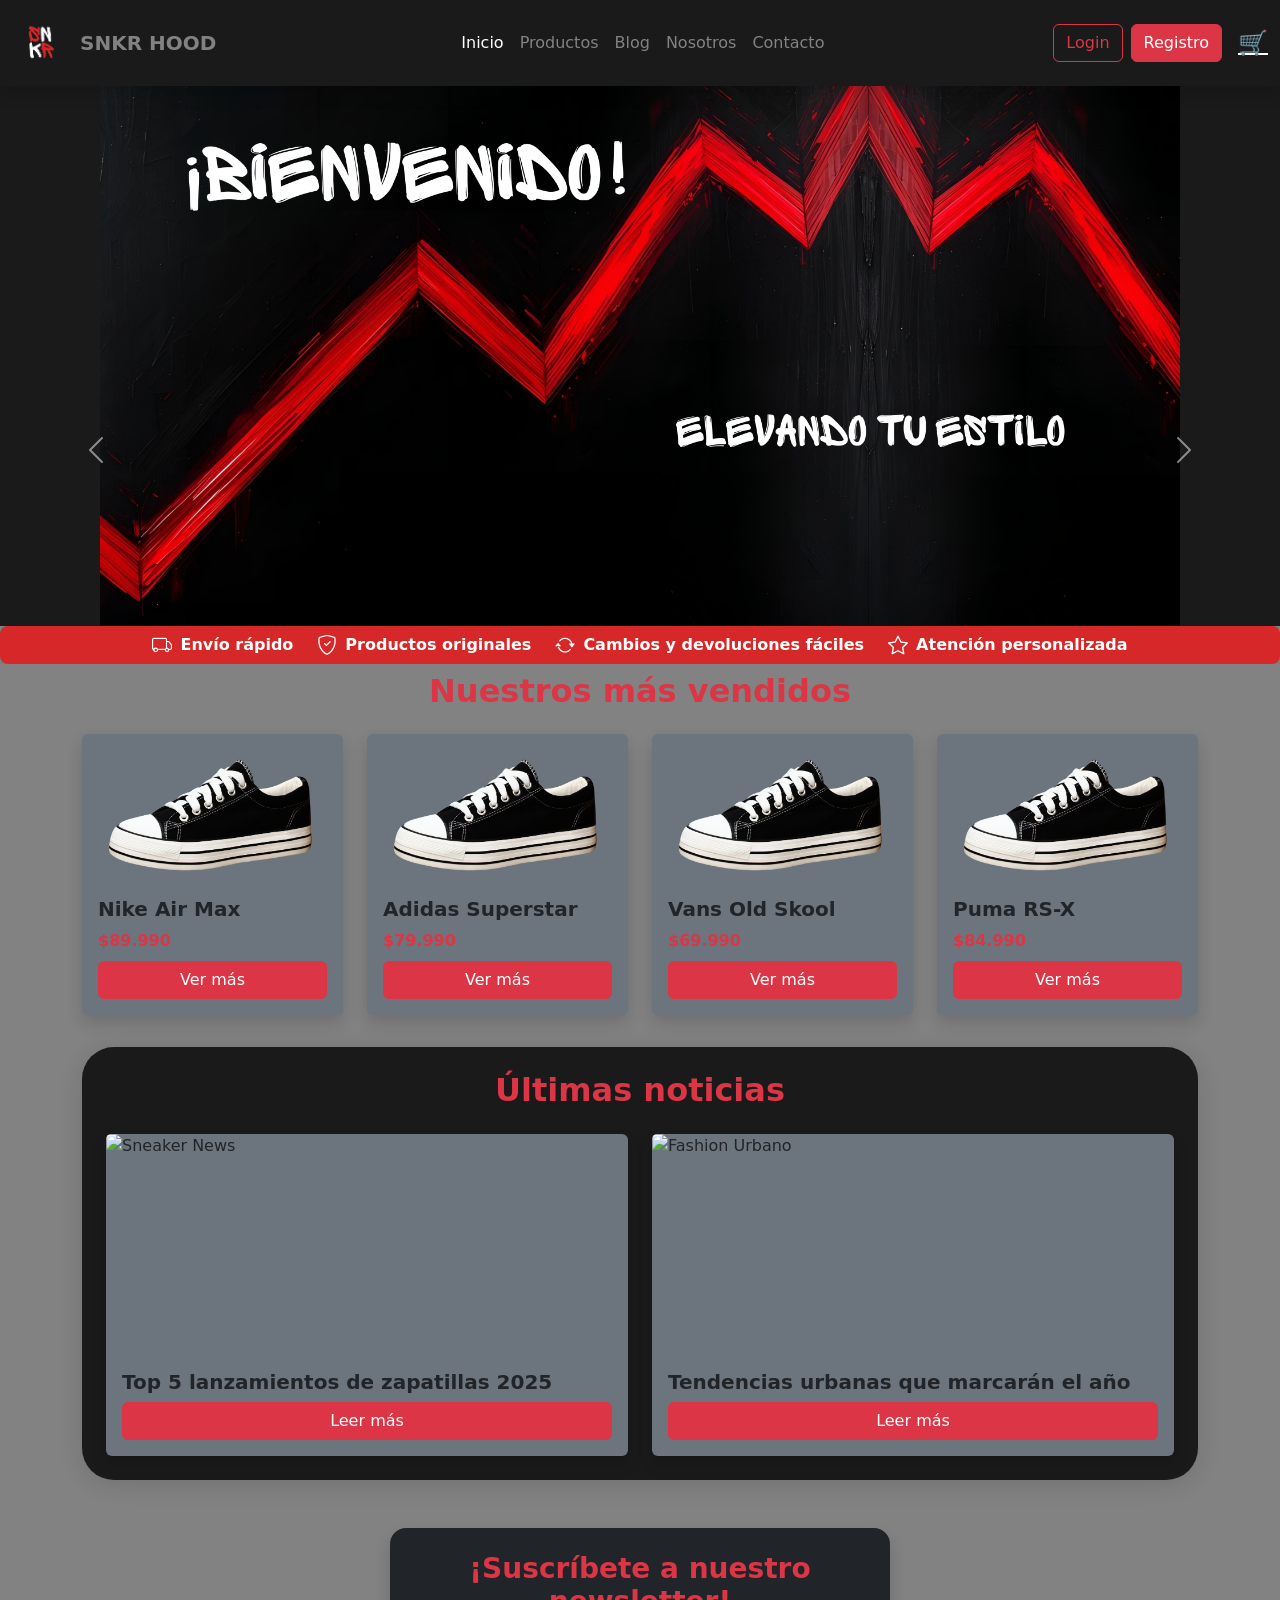
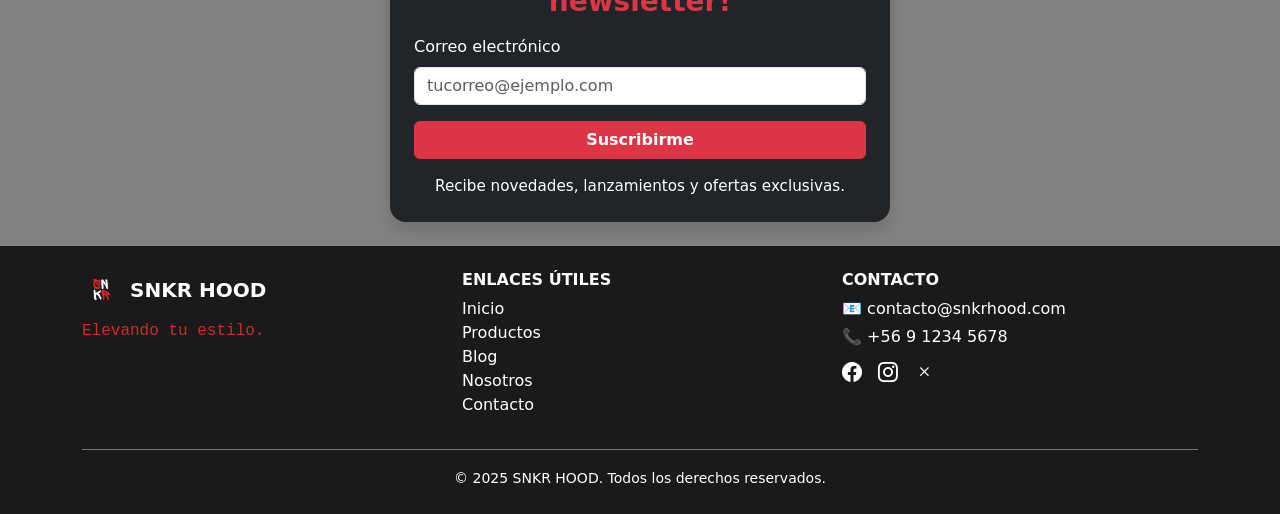
==== index.html @ 18ee7ed3 "se mueve el index" ====
<!DOCTYPE html>
<html lang="en">
<head>
  <meta charset="UTF-8">
  <meta name="viewport" content="width=device-width, initial-scale=1.0">
  <link href="https://cdn.jsdelivr.net/npm/bootstrap@5.3.8/dist/css/bootstrap.min.css" rel="stylesheet" integrity="sha384-sRIl4kxILFvY47J16cr9ZwB07vP4J8+LH7qKQnuqkuIAvNWLzeN8tE5YBujZqJLB" crossorigin="anonymous">
  <link rel="stylesheet" href="https://cdn.jsdelivr.net/npm/bootstrap-icons@1.13.1/font/bootstrap-icons.min.css">
  <link rel="stylesheet" href="../css/style.css">
  <title>Document</title>
</head>
<body>
<!-- HEADER -->
  <header>
    <nav class="navbar navbar-expand-lg navbar-dark bg-dark sticky-top shadow">
      <div class="container-fluid">
        <!-- Logo / Nombre empresa -->
        <a class="navbar-brand d-flex align-items-center" href="index.html">
          <img src="../assets/img/logo-sin-letras.jpeg" alt="Logo Empresa" width="60" height="60" class="me-2">
          <span>SNKR HOOD</span>
        </a>

        <!-- Botón responsive (hamburguesa) -->
        <button class="navbar-toggler" type="button" data-bs-toggle="collapse" data-bs-target="#navbarNav"
          aria-controls="navbarNav" aria-expanded="false" aria-label="Toggle navigation">
          <span class="navbar-toggler-icon"></span>
        </button>

        <!-- Opciones de navegación -->
        <div class="collapse navbar-collapse" id="navbarNav">
          <ul class="navbar-nav mx-auto">
            <li class="nav-item"><a class="nav-link active" href="index.html">Inicio</a></li>
            <li class="nav-item"><a class="nav-link" href="productos.html">Productos</a></li>
            <li class="nav-item"><a class="nav-link" href="blog.html">Blog</a></li>
            <li class="nav-item"><a class="nav-link" href="nosotros.html">Nosotros</a></li>
            <li class="nav-item"><a class="nav-link" href="contacto.html">Contacto</a></li>
          </ul>

          <!-- Acciones a la derecha -->
          <div class="d-flex align-items-center">
            <a href="login.html" class="btn btn-outline-danger me-2">Login</a>
            <a href="registro.html" class="btn btn-danger me-3">Registro</a>
            <a href="carrito.html" class="text-white fs-4">🛒</a>
          </div>
        </div>
      </div>
    </nav>
  </header>

    <!-- HERO - CAROUSEL -->
  <section id="hero">
    <div class="container-fluid">

      <div id="carousel-hero" class="carousel slide carousel-fade" data-bs-ride="carousel">
        <div class="carousel-inner">
          <div class="carousel-item active">
            <img class="d-block w-100" src="../assets/img/carrusel/slide1.png" alt="First slide">
          </div>
          <div class="carousel-item">
            <img class="d-block w-100" src="../assets/img/carrusel/slide2.png" alt="Second slide">
          </div>
          <div class="carousel-item">
            <img class="d-block w-100" src="../assets/img/carrusel/slide3.png" alt="Third slide">
          </div>
        </div>
      </div>

      <button class="carousel-control-prev" type="button" data-bs-target="#carousel-hero" data-bs-slide="prev">
        <span class="carousel-control-prev-icon"></span>
      </button>
      <button class="carousel-control-next" type="button" data-bs-target="#carousel-hero" data-bs-slide="next">
        <span class="carousel-control-next-icon"></span>
      </button>

    </div>
  </section>

  <!-- FRANJA DE BENEFICIOS -->
  <div class="benefits-bar">
    <div class="container">
      <div class="d-flex flex-wrap justify-content-center align-items-center gap-4">
        <span class="d-flex align-items-center text-white fw-bold">
          <i class="bi bi-truck me-2 fs-5"></i> Envío rápido
        </span>
        <span class="d-flex align-items-center text-white fw-bold">
          <i class="bi bi-shield-check me-2 fs-5"></i> Productos originales
        </span>
        <span class="d-flex align-items-center text-white fw-bold">
          <i class="bi bi-arrow-repeat me-2 fs-5"></i> Cambios y devoluciones fáciles
        </span>
        <span class="d-flex align-items-center text-white fw-bold">
          <i class="bi bi-star me-2 fs-5"></i> Atención personalizada
        </span>
      </div>
    </div>
  </div>

  <!-- PRODUCTOS DESTACADOS -->
  <section id="productos-destacados" class="py-2">
    <div class="container">
      <h2 class="text-center text-danger fw-bold mb-4">Nuestros más vendidos</h2>
      <div class="row g-4 justify-content-center">
        <!-- Producto 1 -->
        <div class="col-12 col-sm-6 col-lg-3">
          <div class="card h-100 shadow border-0 bg-secondary">
            <img src="../assets/img/zapatillas/Lovepik_com-400272778-leisure-sports-shoes.png" class="card-img-top" alt="Zapatilla 1">
            <div class="card-body d-flex flex-column">
              <h5 class="card-title text-dark fw-bold">Nike Air Max</h5>
              <p class="card-text text-danger fw-bold mb-2">$89.990</p>
              <a href="detalle-producto.html?id=1" class="btn btn-danger mt-auto">Ver más</a>
            </div>
          </div>
        </div>
        <!-- Producto 2 -->
        <div class="col-12 col-sm-6 col-lg-3">
          <div class="card h-100 shadow border-0 bg-secondary">
            <img src="../assets/img/zapatillas/Lovepik_com-400272778-leisure-sports-shoes.png" class="card-img-top" alt="Zapatilla 2">
            <div class="card-body d-flex flex-column">
              <h5 class="card-title text-dark fw-bold">Adidas Superstar</h5>
              <p class="card-text text-danger fw-bold mb-2">$79.990</p>
              <a href="detalle-producto.html?id=2" class="btn btn-danger mt-auto">Ver más</a>
            </div>
          </div>
        </div>
        <!-- Producto 3 -->
        <div class="col-12 col-sm-6 col-lg-3">
          <div class="card h-100 shadow border-0 bg-secondary">
            <img src="../assets/img/zapatillas/Lovepik_com-400272778-leisure-sports-shoes.png" class="card-img-top" alt="Zapatilla 3">
            <div class="card-body d-flex flex-column">
              <h5 class="card-title text-dark fw-bold">Vans Old Skool</h5>
              <p class="card-text text-danger fw-bold mb-2">$69.990</p>
              <a href="detalle-producto.html?id=3" class="btn btn-danger mt-auto">Ver más</a>
            </div>
          </div>
        </div>
        <!-- Producto 4 -->
        <div class="col-12 col-sm-6 col-lg-3">
          <div class="card h-100 shadow border-0 bg-secondary">
            <img src="../assets/img/zapatillas/Lovepik_com-400272778-leisure-sports-shoes.png" class="card-img-top" alt="Zapatilla 4">
            <div class="card-body d-flex flex-column">
              <h5 class="card-title text-dark fw-bold">Puma RS-X</h5>
              <p class="card-text text-danger fw-bold mb-2">$84.990</p>
              <a href="detalle-producto.html?id=4" class="btn btn-danger mt-auto">Ver más</a>
            </div>
          </div>
        </div>
      </div>
    </div>
  </section>

  <section id="blog-preview" class="py-4">
    <div class="container">
      <div class="blog-container p-4">
        <h2 class="text-center text-danger fw-bold mb-4">Últimas noticias</h2>
        <div class="row justify-content-center g-4">
          <!-- Entrada 1 -->
          <div class="col-12 col-md-6">
            <div class="card h-100 shadow border-0 bg-secondary">
              <img src="../assets/img/Blog/blog1.jpg" class="card-img-top" alt="Sneaker News">
              <div class="card-body d-flex flex-column">
                <h5 class="card-title text-dark fw-bold">Top 5 lanzamientos de zapatillas 2025</h5>
                <a href="blog.html#entrada1" class="btn btn-danger mt-auto">Leer más</a>
              </div>
            </div>
          </div>
          <!-- Entrada 2 -->
          <div class="col-12 col-md-6">
            <div class="card h-100 shadow border-0 bg-secondary">
              <img src="../assets/img/Blog/blog2.jpg" class="card-img-top" alt="Fashion Urbano">
              <div class="card-body d-flex flex-column">
                <h5 class="card-title text-dark fw-bold">Tendencias urbanas que marcarán el año</h5>
                <a href="blog.html#entrada2" class="btn btn-danger mt-auto">Leer más</a>
              </div>
            </div>
          </div>
        </div>
      </div>
    </div>
  </section>

  <section id="newsletter" class="py-4">
    <div class="container">
      <div class="newsletter-box bg-dark text-white rounded-4 p-4 shadow mx-auto" style="max-width: 500px;">
        <h3 class="text-center text-danger fw-bold mb-3">¡Suscríbete a nuestro newsletter!</h3>
        <form>
          <div class="mb-3">
            <label for="newsletterEmail" class="form-label">Correo electrónico</label>
            <input type="email" class="form-control" id="newsletterEmail" placeholder="tucorreo@ejemplo.com" required>
          </div>
          <div class="d-grid">
            <button type="submit" class="btn btn-danger fw-bold">Suscribirme</button>
          </div>
        </form>
        <p class="text-center mt-3 mb-0" style="font-size: 0.95em;">Recibe novedades, lanzamientos y ofertas exclusivas.</p>
      </div>
    </div>
  </section>

  <!-- FOOTER -->
  <footer class="footer mt-auto py-4 bg-dark text-white">
    <div class="container">
      <div class="row">
        
        <!-- Logo + descripción -->
        <div class="col-md-4 mb-3">
          <a href="index.html" class="d-flex align-items-center mb-2 text-decoration-none text-white">
            <img src="../assets/img/logo-sin-letras.jpeg" alt="Logo Empresa" width="40" height="40" class="me-2">
            <span class="fs-5 fw-bold">SNKR HOOD</span>
          </a>
          <span id="slogan">Elevando tu estilo.</span>
        </div>

        <!-- Navegación rápida -->
        <div class="col-md-4 mb-3">
          <h6 class="fw-bold text-uppercase">Enlaces útiles</h6>
          <ul class="list-unstyled">
            <li><a href="index.html" class="text-white text-decoration-none">Inicio</a></li>
            <li><a href="productos.html" class="text-white text-decoration-none">Productos</a></li>
            <li><a href="blog.html" class="text-white text-decoration-none">Blog</a></li>
            <li><a href="nosotros.html" class="text-white text-decoration-none">Nosotros</a></li>
            <li><a href="contacto.html" class="text-white text-decoration-none">Contacto</a></li>
          </ul>
        </div>

        <!-- Contacto + redes -->
        <div class="col-md-4 mb-3">
          <h6 class="fw-bold text-uppercase">Contacto</h6>
          <p class="mb-1">📧 contacto@snkrhood.com</p>
          <p class="mb-1">📞 +56 9 1234 5678</p>
          <div class="d-flex gap-3 mt-2">
            <a href="#" class="text-white fs-5"><i class="bi bi-facebook"></i></a>
            <a href="#" class="text-white fs-5"><i class="bi bi-instagram"></i></a>
            <a href="#" class="text-white fs-5"><i class="bi bi-x"></i></a>
          </div>
        </div>

      </div>

      <!-- Línea inferior -->
      <div class="text-center pt-3 border-top border-secondary">
        <small>© 2025 SNKR HOOD. Todos los derechos reservados.</small>
      </div>
    </div>
  </footer>


  <script src="https://cdn.jsdelivr.net/npm/bootstrap@5.3.8/dist/js/bootstrap.bundle.min.js" integrity="sha384-FKyoEForCGlyvwx9Hj09JcYn3nv7wiPVlz7YYwJrWVcXK/BmnVDxM+D2scQbITxI" crossorigin="anonymous"></script>
</body>
</html>
---- css/style.css ----
/* Colores corporativos */
:root {
  --rojo-empresa: #d62828;
  --negro-empresa: #1a1a1a;
  --blanco-suave: #828282; /* Blanco no brillante */
}

/* Aplicar color de fondo personalizado */
body {
  background-color: var(--blanco-suave);
  color: var(--negro-empresa);
}

/* Ajustes de navbar */
.navbar {
  background-color: var(--negro-empresa) !important;
}

.navbar-brand span {
  color: var(--blanco-suave);
  font-weight: bold;
}

.navbar-nav .nav-link {
  color: var(--blanco-suave);
}

.navbar-nav .nav-link:hover {
  color: var(--rojo-empresa);
}

/* Footer colores */
.footer {
  background-color: var(--negro-empresa) !important;
  color: var(--blanco-suave);
}

.footer a:hover {
  color: var(--rojo-empresa);
}

#slogan {
  color: var(--rojo-empresa);
  font-family: 'Courier New', Courier, monospace;
}

.carousel-item img {
  width: 100vw;
  max-width: 100%;
  height: 60vh;
  max-height: 60vh;
  object-fit: contain;
  display: block;
  margin: 0 auto;
  background: #1a1a1a;
}


#hero {
  background: var(--negro-empresa);
}

#productos-destacados {
  background: var(--blanco-suave);
}

.benefits-bar {
  background: var(--rojo-empresa);
  border-radius: 8px;
  margin-top: 0;
  margin-bottom: 0;
  box-shadow: 0 2px 8px rgba(0,0,0,0.08);
  min-height: 38px; /* Altura delgada y visible */
  display: flex;
  align-items: center;
}

#blog-preview .card-img-top {
  height: 220px;
  object-fit: cover;
  width: 100%;
}

.blog-container {
  background: var(--negro-empresa);
  border-radius: 32px;
  box-shadow: 0 4px 24px rgba(0,0,0,0.12);
}
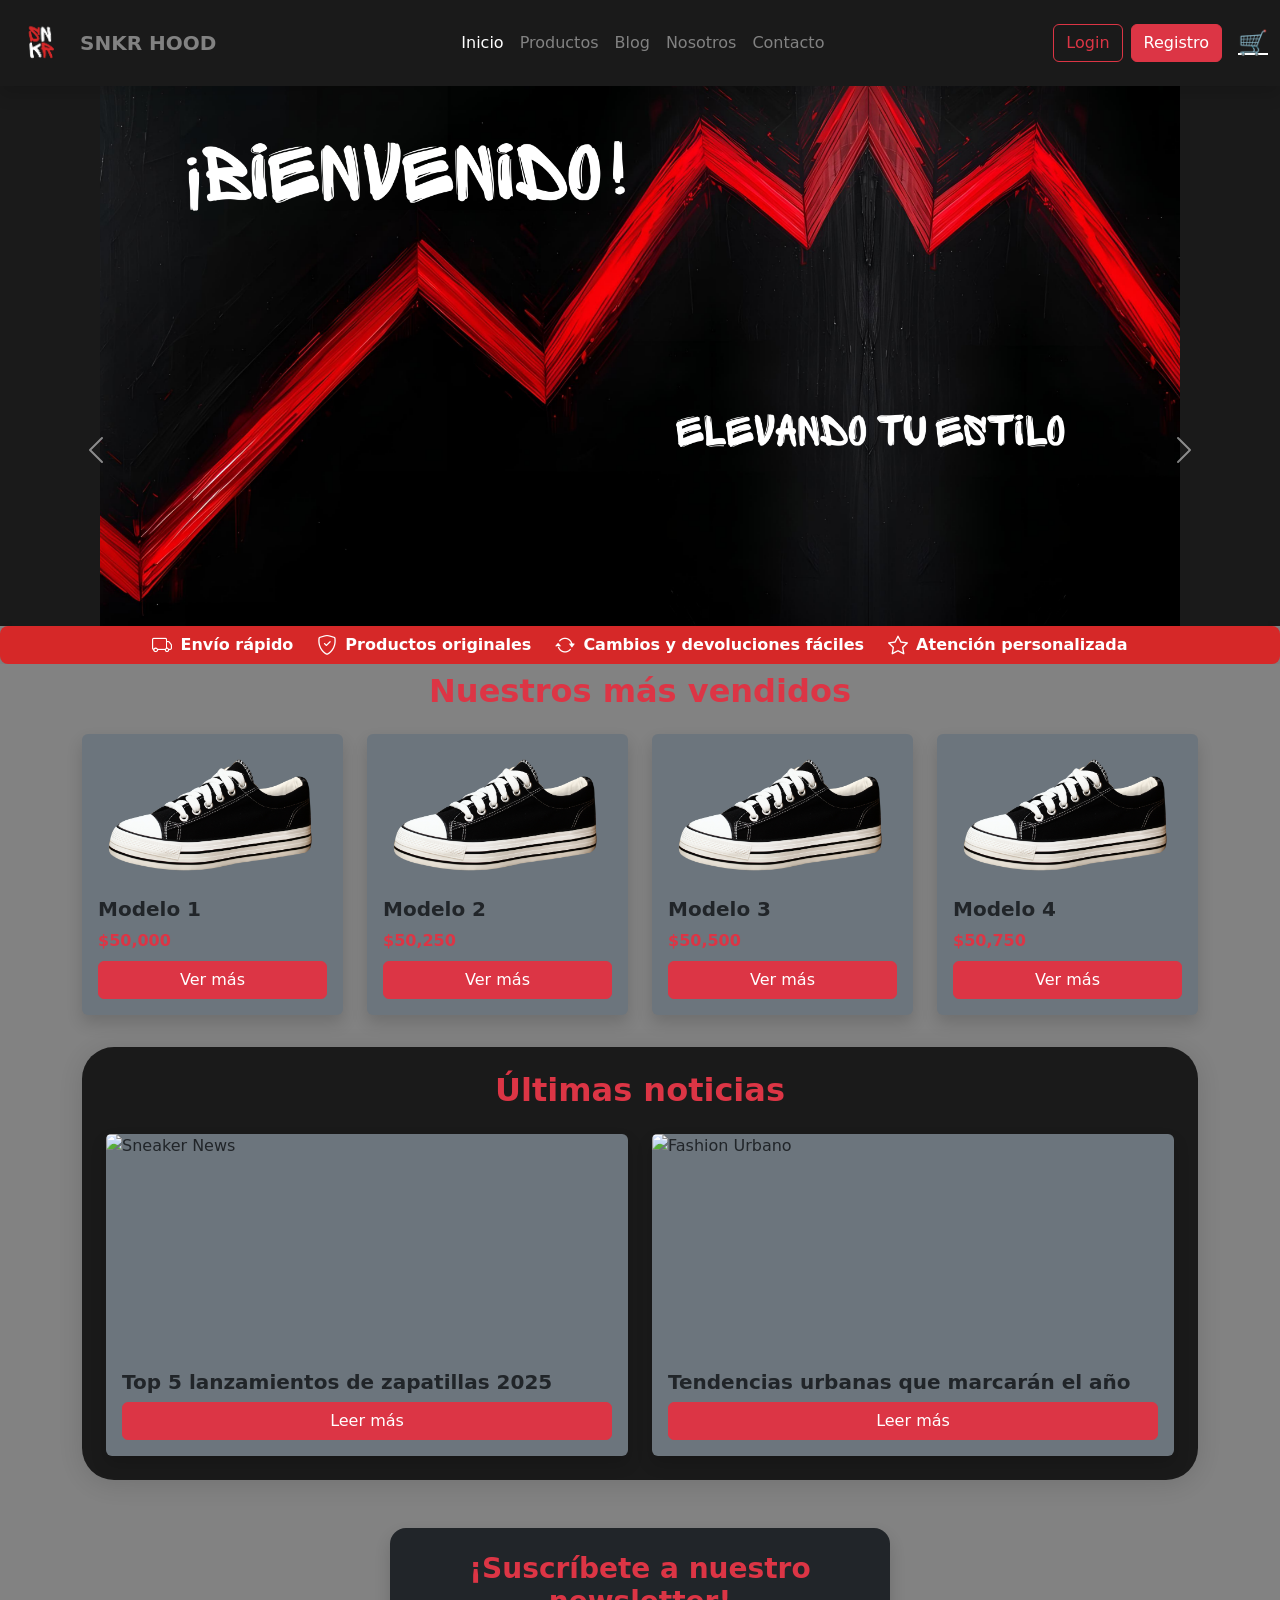
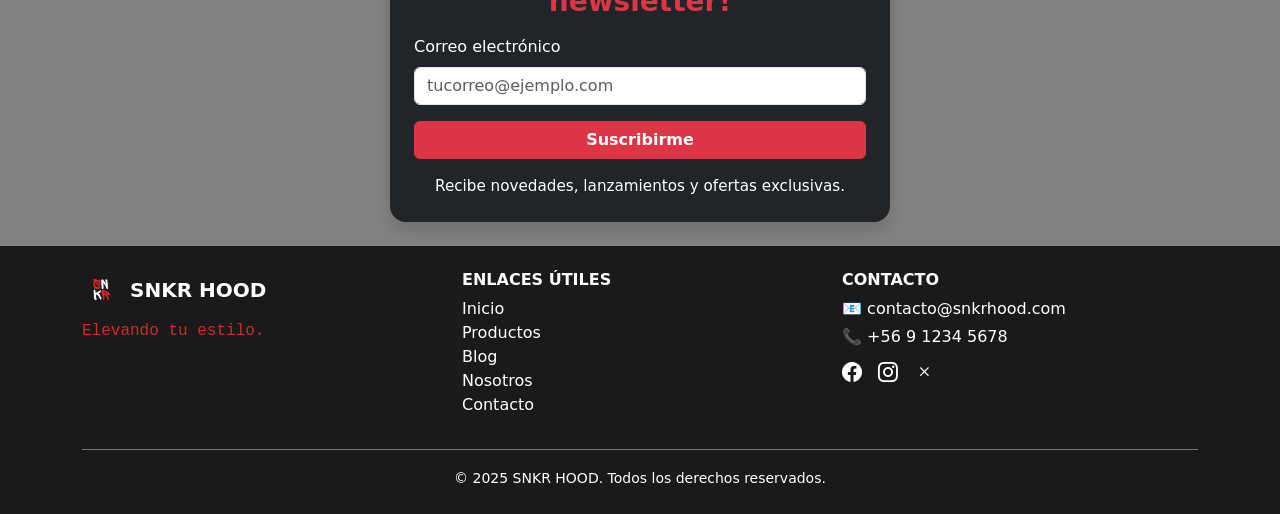
==== commit fa794ea1: "Se agrega pagina de registro y detalles de producto" ====
--- a/index.html
+++ b/index.html
@@ -5,7 +5,7 @@
   <meta name="viewport" content="width=device-width, initial-scale=1.0">
   <link href="https://cdn.jsdelivr.net/npm/bootstrap@5.3.8/dist/css/bootstrap.min.css" rel="stylesheet" integrity="sha384-sRIl4kxILFvY47J16cr9ZwB07vP4J8+LH7qKQnuqkuIAvNWLzeN8tE5YBujZqJLB" crossorigin="anonymous">
   <link rel="stylesheet" href="https://cdn.jsdelivr.net/npm/bootstrap-icons@1.13.1/font/bootstrap-icons.min.css">
-  <link rel="stylesheet" href="../css/style.css">
+  <link rel="stylesheet" href="css/style.css">
   <title>Document</title>
 </head>
 <body>
@@ -15,7 +15,7 @@
       <div class="container-fluid">
         <!-- Logo / Nombre empresa -->
         <a class="navbar-brand d-flex align-items-center" href="index.html">
-          <img src="../assets/img/logo-sin-letras.jpeg" alt="Logo Empresa" width="60" height="60" class="me-2">
+          <img src="assets/img/logo-sin-letras.jpeg" alt="Logo Empresa" width="60" height="60" class="me-2">
           <span>SNKR HOOD</span>
         </a>
 
@@ -29,16 +29,16 @@
         <div class="collapse navbar-collapse" id="navbarNav">
           <ul class="navbar-nav mx-auto">
             <li class="nav-item"><a class="nav-link active" href="index.html">Inicio</a></li>
-            <li class="nav-item"><a class="nav-link" href="productos.html">Productos</a></li>
-            <li class="nav-item"><a class="nav-link" href="blog.html">Blog</a></li>
-            <li class="nav-item"><a class="nav-link" href="nosotros.html">Nosotros</a></li>
-            <li class="nav-item"><a class="nav-link" href="contacto.html">Contacto</a></li>
+            <li class="nav-item"><a class="nav-link" href="html/productos.html">Productos</a></li>
+            <li class="nav-item"><a class="nav-link" href="html/blog.html">Blog</a></li>
+            <li class="nav-item"><a class="nav-link" href="html/nosotros.html">Nosotros</a></li>
+            <li class="nav-item"><a class="nav-link" href="html/contacto.html">Contacto</a></li>
           </ul>
 
           <!-- Acciones a la derecha -->
           <div class="d-flex align-items-center">
-            <a href="login.html" class="btn btn-outline-danger me-2">Login</a>
-            <a href="registro.html" class="btn btn-danger me-3">Registro</a>
+            <a href="html/login.html" class="btn btn-outline-danger me-2">Login</a>
+            <a href="html/registro.html" class="btn btn-danger me-3">Registro</a>
             <a href="carrito.html" class="text-white fs-4">🛒</a>
           </div>
         </div>
@@ -53,13 +53,13 @@
       <div id="carousel-hero" class="carousel slide carousel-fade" data-bs-ride="carousel">
         <div class="carousel-inner">
           <div class="carousel-item active">
-            <img class="d-block w-100" src="../assets/img/carrusel/slide1.png" alt="First slide">
+            <img class="d-block w-100" src="assets/img/carrusel/slide1.png" alt="First slide">
           </div>
           <div class="carousel-item">
-            <img class="d-block w-100" src="../assets/img/carrusel/slide2.png" alt="Second slide">
+            <img class="d-block w-100" src="assets/img/carrusel/slide2.png" alt="Second slide">
           </div>
           <div class="carousel-item">
-            <img class="d-block w-100" src="../assets/img/carrusel/slide3.png" alt="Third slide">
+            <img class="d-block w-100" src="assets/img/carrusel/slide3.png" alt="Third slide">
           </div>
         </div>
       </div>
@@ -98,53 +98,7 @@
   <section id="productos-destacados" class="py-2">
     <div class="container">
       <h2 class="text-center text-danger fw-bold mb-4">Nuestros más vendidos</h2>
-      <div class="row g-4 justify-content-center">
-        <!-- Producto 1 -->
-        <div class="col-12 col-sm-6 col-lg-3">
-          <div class="card h-100 shadow border-0 bg-secondary">
-            <img src="../assets/img/zapatillas/Lovepik_com-400272778-leisure-sports-shoes.png" class="card-img-top" alt="Zapatilla 1">
-            <div class="card-body d-flex flex-column">
-              <h5 class="card-title text-dark fw-bold">Nike Air Max</h5>
-              <p class="card-text text-danger fw-bold mb-2">$89.990</p>
-              <a href="detalle-producto.html?id=1" class="btn btn-danger mt-auto">Ver más</a>
-            </div>
-          </div>
-        </div>
-        <!-- Producto 2 -->
-        <div class="col-12 col-sm-6 col-lg-3">
-          <div class="card h-100 shadow border-0 bg-secondary">
-            <img src="../assets/img/zapatillas/Lovepik_com-400272778-leisure-sports-shoes.png" class="card-img-top" alt="Zapatilla 2">
-            <div class="card-body d-flex flex-column">
-              <h5 class="card-title text-dark fw-bold">Adidas Superstar</h5>
-              <p class="card-text text-danger fw-bold mb-2">$79.990</p>
-              <a href="detalle-producto.html?id=2" class="btn btn-danger mt-auto">Ver más</a>
-            </div>
-          </div>
-        </div>
-        <!-- Producto 3 -->
-        <div class="col-12 col-sm-6 col-lg-3">
-          <div class="card h-100 shadow border-0 bg-secondary">
-            <img src="../assets/img/zapatillas/Lovepik_com-400272778-leisure-sports-shoes.png" class="card-img-top" alt="Zapatilla 3">
-            <div class="card-body d-flex flex-column">
-              <h5 class="card-title text-dark fw-bold">Vans Old Skool</h5>
-              <p class="card-text text-danger fw-bold mb-2">$69.990</p>
-              <a href="detalle-producto.html?id=3" class="btn btn-danger mt-auto">Ver más</a>
-            </div>
-          </div>
-        </div>
-        <!-- Producto 4 -->
-        <div class="col-12 col-sm-6 col-lg-3">
-          <div class="card h-100 shadow border-0 bg-secondary">
-            <img src="../assets/img/zapatillas/Lovepik_com-400272778-leisure-sports-shoes.png" class="card-img-top" alt="Zapatilla 4">
-            <div class="card-body d-flex flex-column">
-              <h5 class="card-title text-dark fw-bold">Puma RS-X</h5>
-              <p class="card-text text-danger fw-bold mb-2">$84.990</p>
-              <a href="detalle-producto.html?id=4" class="btn btn-danger mt-auto">Ver más</a>
-            </div>
-          </div>
-        </div>
-      </div>
-    </div>
+      <div class="row g-4 justify-content-center" id="destacadosGrid"></div>
   </section>
 
   <section id="blog-preview" class="py-4">
@@ -155,7 +109,7 @@
           <!-- Entrada 1 -->
           <div class="col-12 col-md-6">
             <div class="card h-100 shadow border-0 bg-secondary">
-              <img src="../assets/img/Blog/blog1.jpg" class="card-img-top" alt="Sneaker News">
+              <img src="assets/img/Blog/blog1.jpg" class="card-img-top" alt="Sneaker News">
               <div class="card-body d-flex flex-column">
                 <h5 class="card-title text-dark fw-bold">Top 5 lanzamientos de zapatillas 2025</h5>
                 <a href="blog.html#entrada1" class="btn btn-danger mt-auto">Leer más</a>
@@ -165,7 +119,7 @@
           <!-- Entrada 2 -->
           <div class="col-12 col-md-6">
             <div class="card h-100 shadow border-0 bg-secondary">
-              <img src="../assets/img/Blog/blog2.jpg" class="card-img-top" alt="Fashion Urbano">
+              <img src="assets/img/Blog/blog2.jpg" class="card-img-top" alt="Fashion Urbano">
               <div class="card-body d-flex flex-column">
                 <h5 class="card-title text-dark fw-bold">Tendencias urbanas que marcarán el año</h5>
                 <a href="blog.html#entrada2" class="btn btn-danger mt-auto">Leer más</a>
@@ -203,7 +157,7 @@
         <!-- Logo + descripción -->
         <div class="col-md-4 mb-3">
           <a href="index.html" class="d-flex align-items-center mb-2 text-decoration-none text-white">
-            <img src="../assets/img/logo-sin-letras.jpeg" alt="Logo Empresa" width="40" height="40" class="me-2">
+            <img src="assets/img/logo-sin-letras.jpeg" alt="Logo Empresa" width="40" height="40" class="me-2">
             <span class="fs-5 fw-bold">SNKR HOOD</span>
           </a>
           <span id="slogan">Elevando tu estilo.</span>
@@ -244,5 +198,28 @@
 
 
   <script src="https://cdn.jsdelivr.net/npm/bootstrap@5.3.8/dist/js/bootstrap.bundle.min.js" integrity="sha384-FKyoEForCGlyvwx9Hj09JcYn3nv7wiPVlz7YYwJrWVcXK/BmnVDxM+D2scQbITxI" crossorigin="anonymous"></script>
+  <script src="js/zapatillas.js"></script>
+  <script>
+  document.addEventListener('DOMContentLoaded', () => {
+    // Selecciona los primeros 4 productos como destacados
+    const destacados = zapatillas.slice(0, 4);
+    const grid = document.getElementById('destacadosGrid');
+    destacados.forEach(z => {
+      const card = document.createElement('div');
+      card.className = 'col-12 col-sm-6 col-lg-3';
+      card.innerHTML = `
+        <div class="card h-100 shadow border-0 bg-secondary">
+          <img src="assets/img/zapatillas/zapatilla.png" class="card-img-top" alt="${z.nombre}">
+          <div class="card-body d-flex flex-column">
+            <h5 class="card-title text-dark fw-bold">${z.nombre}</h5>
+            <p class="card-text text-danger fw-bold mb-2">$${z.precio.toLocaleString()}</p>
+            <a href="html/producto-detalle.html?id=${z.id}" class="btn btn-danger mt-auto">Ver más</a>
+          </div>
+        </div>
+      `;
+      grid.appendChild(card);
+    });
+  });
+  </script>
 </body>
 </html>
--- a/css/style.css
+++ b/css/style.css
@@ -86,3 +86,9 @@
   border-radius: 32px;
   box-shadow: 0 4px 24px rgba(0,0,0,0.12);
 }
+
+#breadcrumb-section {
+  background: var(--blanco-suave);
+  border-radius: 8px;
+  padding: 12px 16px;
+}
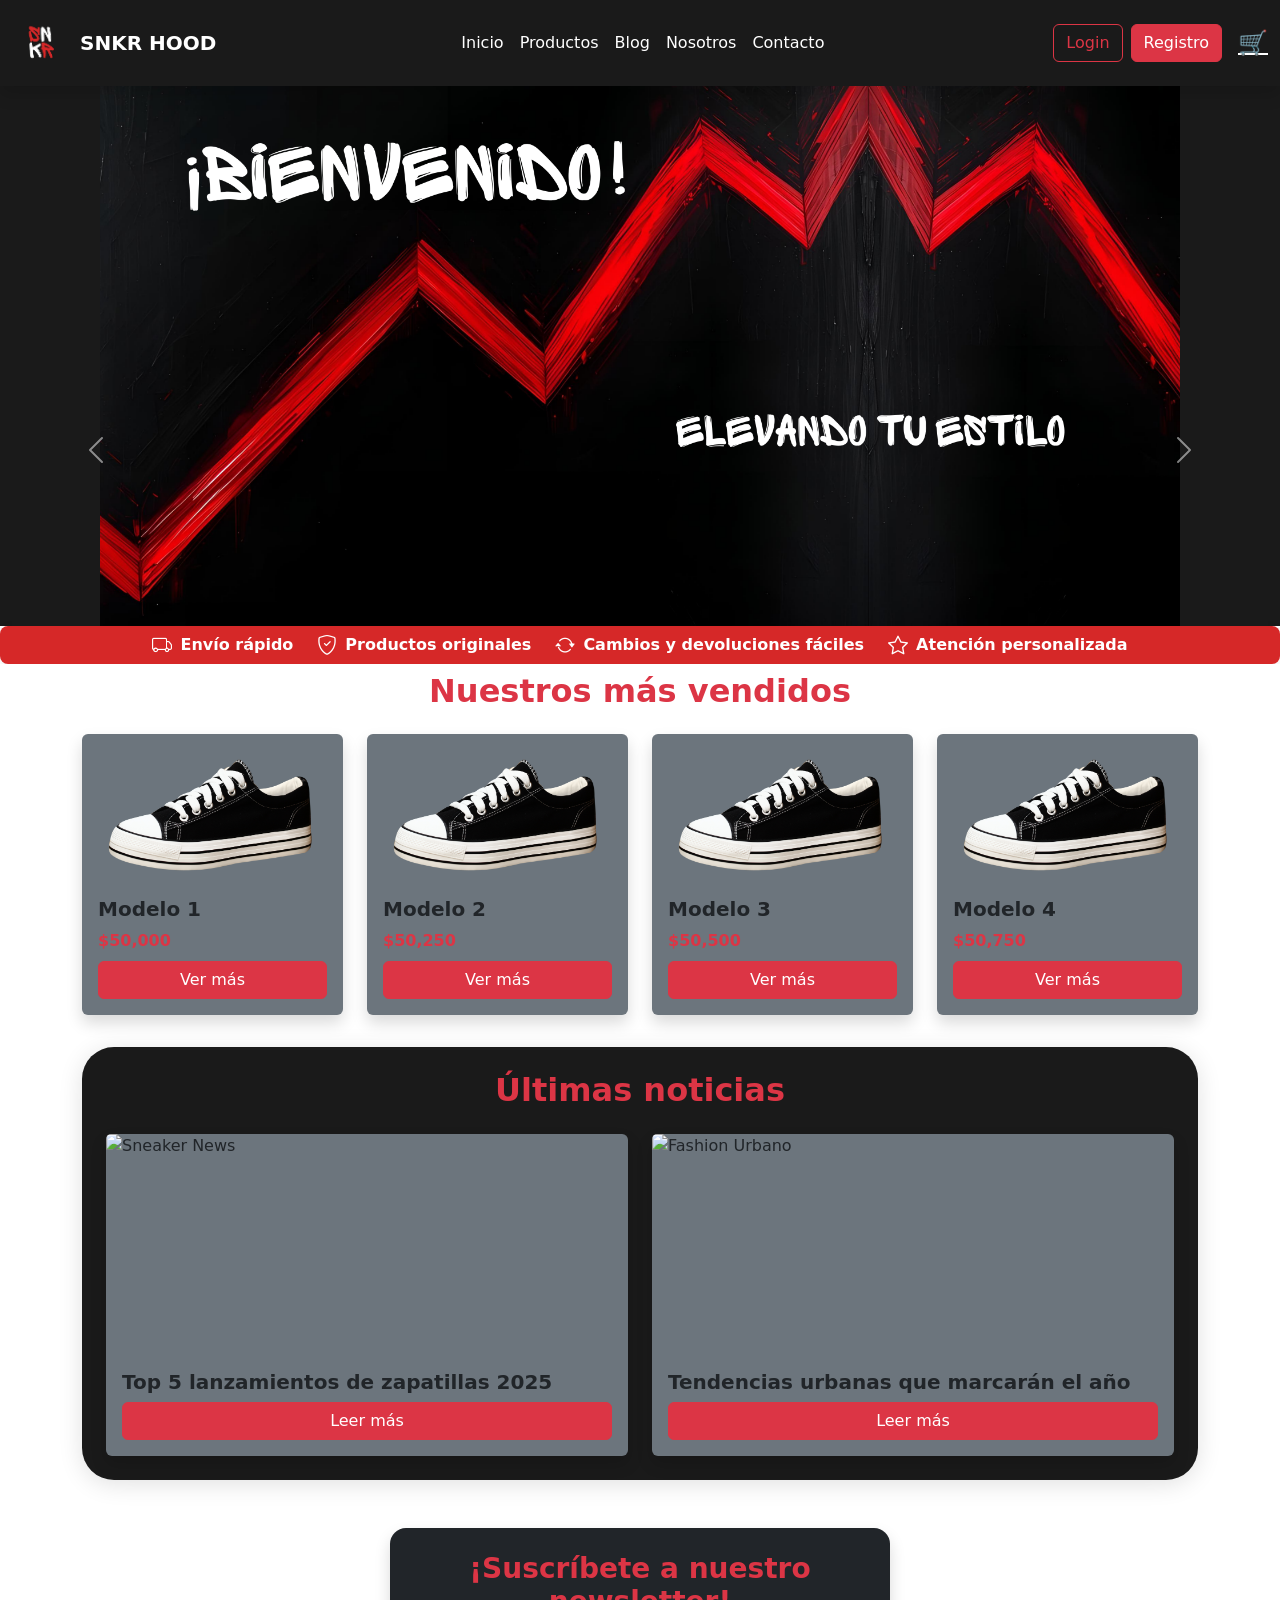
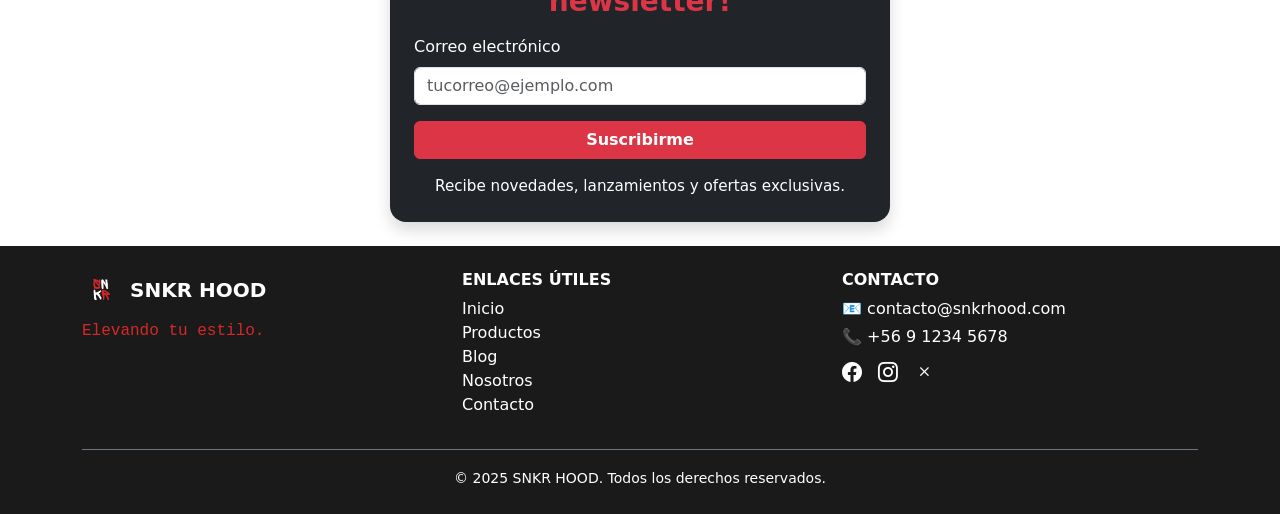
==== commit 28af5988: "commit final" ====
--- a/index.html
+++ b/index.html
@@ -168,10 +168,10 @@
           <h6 class="fw-bold text-uppercase">Enlaces útiles</h6>
           <ul class="list-unstyled">
             <li><a href="index.html" class="text-white text-decoration-none">Inicio</a></li>
-            <li><a href="productos.html" class="text-white text-decoration-none">Productos</a></li>
-            <li><a href="blog.html" class="text-white text-decoration-none">Blog</a></li>
-            <li><a href="nosotros.html" class="text-white text-decoration-none">Nosotros</a></li>
-            <li><a href="contacto.html" class="text-white text-decoration-none">Contacto</a></li>
+            <li><a href="html/productos.html" class="text-white text-decoration-none">Productos</a></li>
+            <li><a href="html/blog.html" class="text-white text-decoration-none">Blog</a></li>
+            <li><a href="html/nosotros.html" class="text-white text-decoration-none">Nosotros</a></li>
+            <li><a href="html/contacto.html" class="text-white text-decoration-none">Contacto</a></li>
           </ul>
         </div>
 
--- a/css/style.css
+++ b/css/style.css
@@ -2,7 +2,7 @@
 :root {
   --rojo-empresa: #d62828;
   --negro-empresa: #1a1a1a;
-  --blanco-suave: #828282; /* Blanco no brillante */
+  --blanco-suave: #fff; /* Blanco puro */
 }
 
 /* Aplicar color de fondo personalizado */
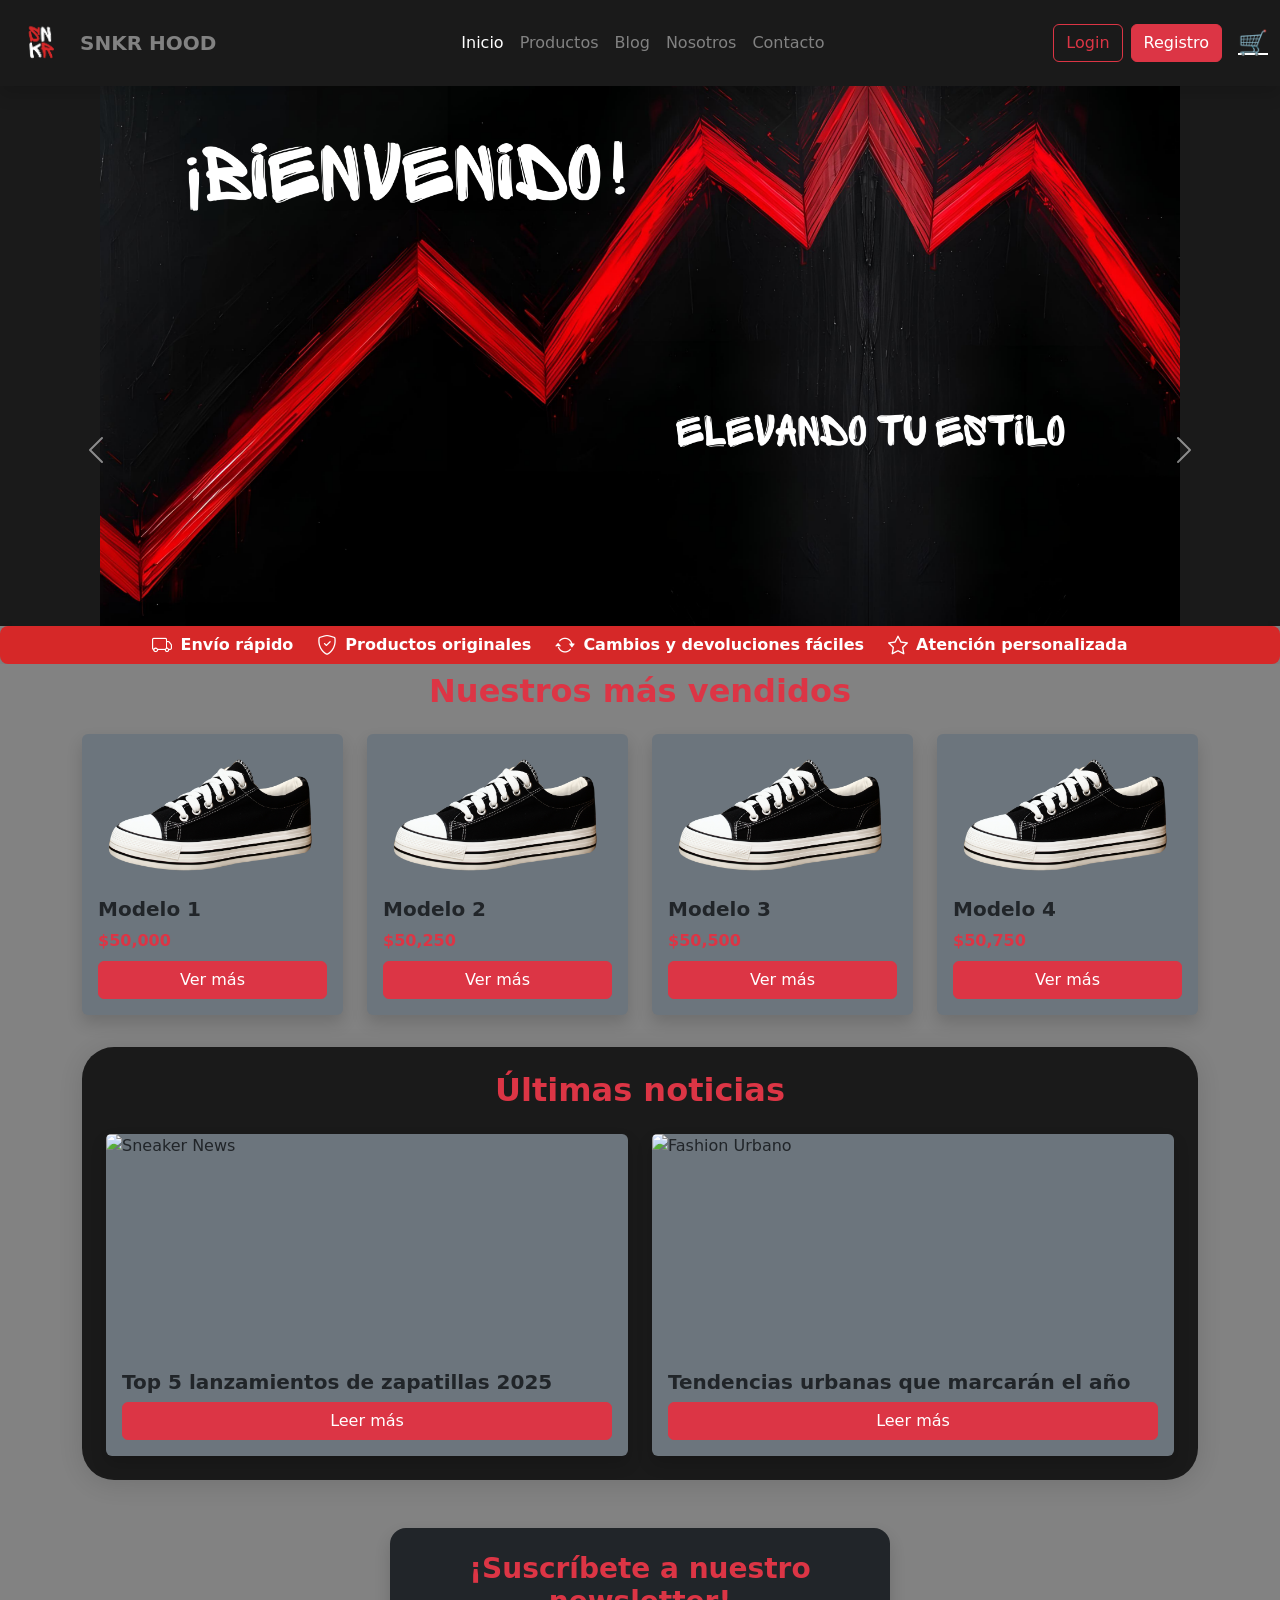
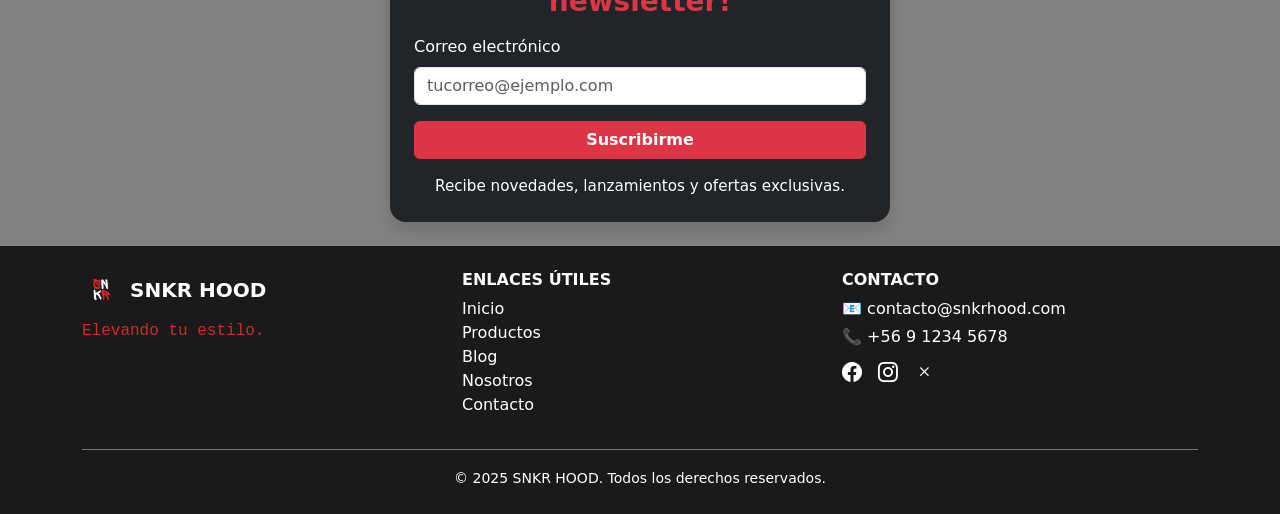
==== commit 895f3fd3: "commit final" ====
--- a/index.html
+++ b/index.html
@@ -6,7 +6,8 @@
   <link href="https://cdn.jsdelivr.net/npm/bootstrap@5.3.8/dist/css/bootstrap.min.css" rel="stylesheet" integrity="sha384-sRIl4kxILFvY47J16cr9ZwB07vP4J8+LH7qKQnuqkuIAvNWLzeN8tE5YBujZqJLB" crossorigin="anonymous">
   <link rel="stylesheet" href="https://cdn.jsdelivr.net/npm/bootstrap-icons@1.13.1/font/bootstrap-icons.min.css">
   <link rel="stylesheet" href="css/style.css">
-  <title>Document</title>
+  <link rel="icon" type="image/jpeg" href="assets/img/logo-sin-letras.jpeg">
+  <title>SNKR HOOD</title>
 </head>
 <body>
 <!-- HEADER -->
--- a/css/style.css
+++ b/css/style.css
@@ -2,7 +2,7 @@
 :root {
   --rojo-empresa: #d62828;
   --negro-empresa: #1a1a1a;
-  --blanco-suave: #fff; /* Blanco puro */
+  --blanco-suave: #828282; /* Blanco no brillante */
 }
 
 /* Aplicar color de fondo personalizado */
@@ -16,7 +16,8 @@
   background-color: var(--negro-empresa) !important;
 }
 
-.navbar-brand span {
+.navbar-brand span,
+.encabezado-ppal span {
   color: var(--blanco-suave);
   font-weight: bold;
 }
@@ -91,4 +92,4 @@
   background: var(--blanco-suave);
   border-radius: 8px;
   padding: 12px 16px;
-}
+}
